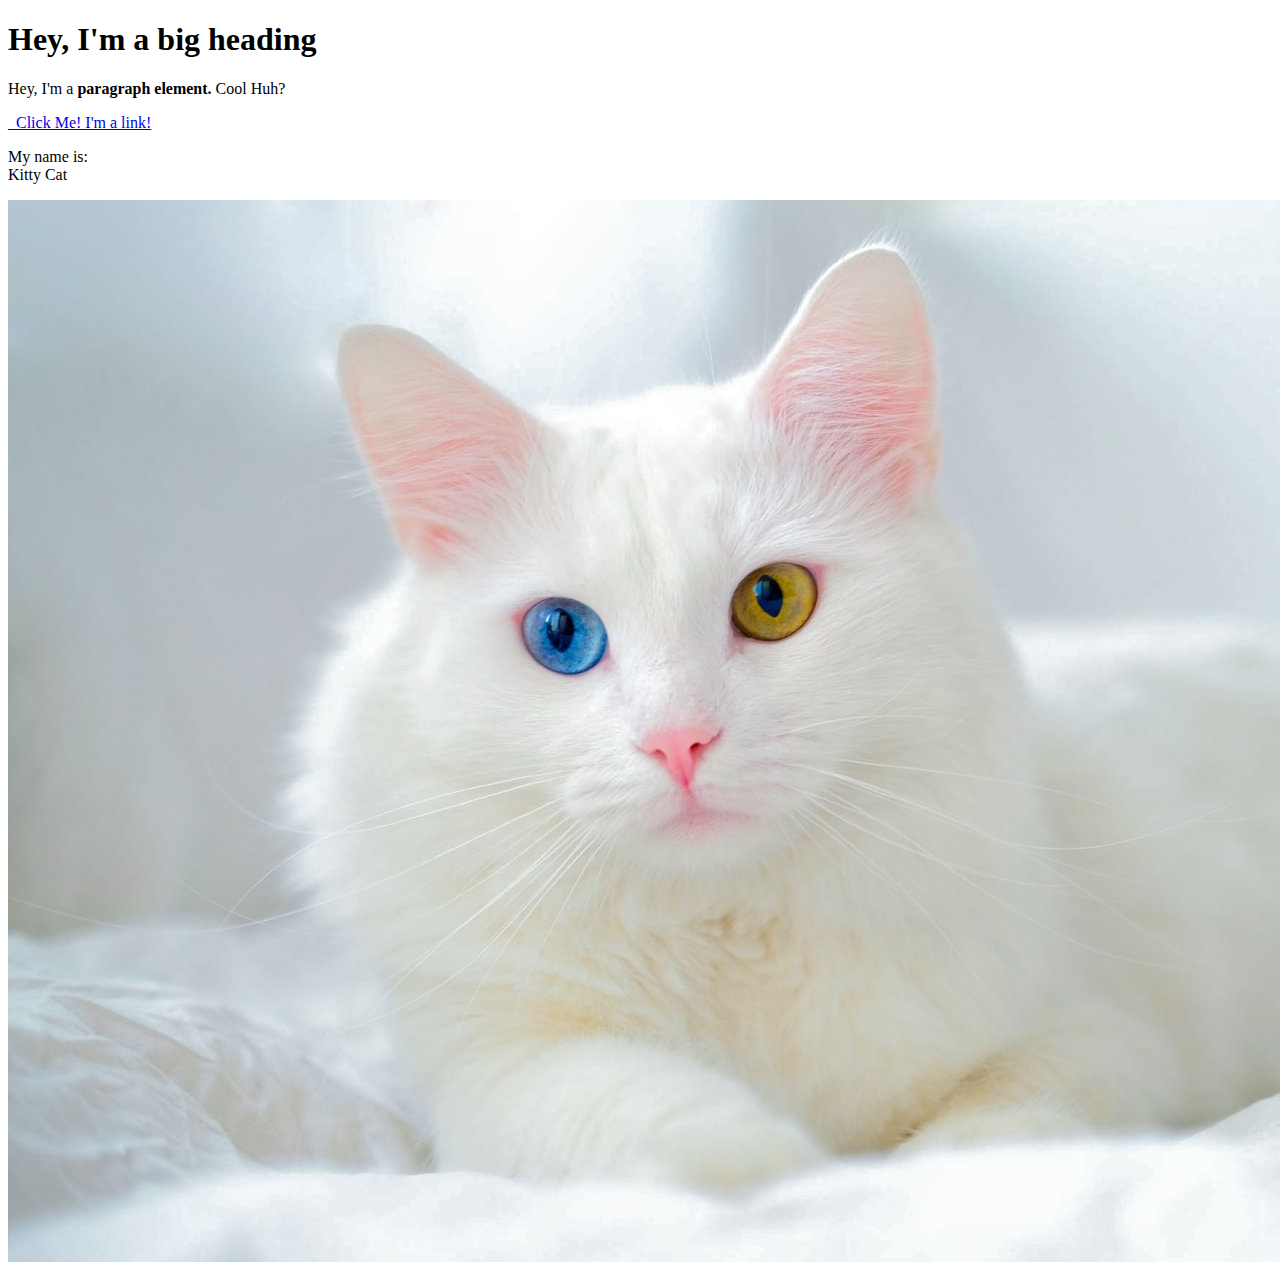
==== test.html @ 72779c01 "Added a cat image and a few more elements" ====
<!DOCTYPE html>
<html>
<head>
	<title>Test Page</title>
</head>
<body>
	<h1>Hey, I'm a big heading </h1>
	<p>Hey, I'm a <b>paragraph element.</b> Cool Huh?</p>
	<a href="https://google.com" target="_blank" title="Let's go to Google">_Click Me! I'm a link!</a>
	<p>My name is:<br>
	Kitty Cat</p>
	<img src="img/cat.jpeg">
</body>
</html>
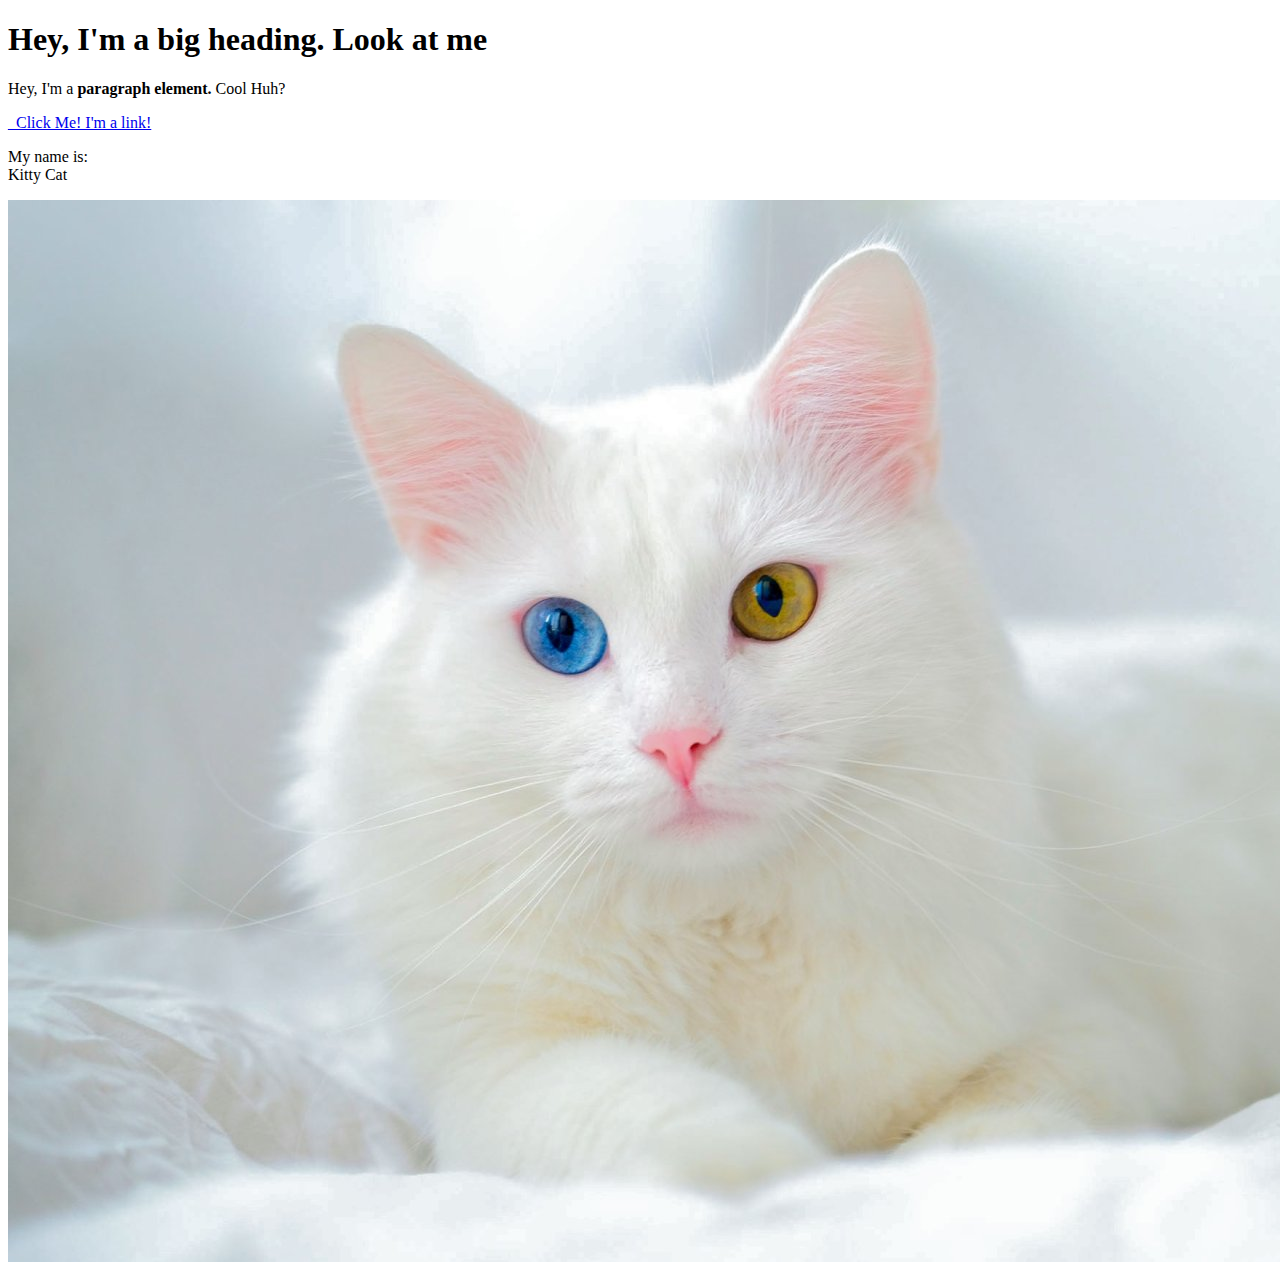
==== commit d0d2b125: "Update test.html" ====
--- a/test.html
+++ b/test.html
@@ -4,7 +4,7 @@
 	<title>Test Page</title>
 </head>
 <body>
-	<h1>Hey, I'm a big heading </h1>
+	<h1>Hey, I'm a big heading. Look at me</h1>
 	<p>Hey, I'm a <b>paragraph element.</b> Cool Huh?</p>
 	<a href="https://google.com" target="_blank" title="Let's go to Google">_Click Me! I'm a link!</a>
 	<p>My name is:<br>
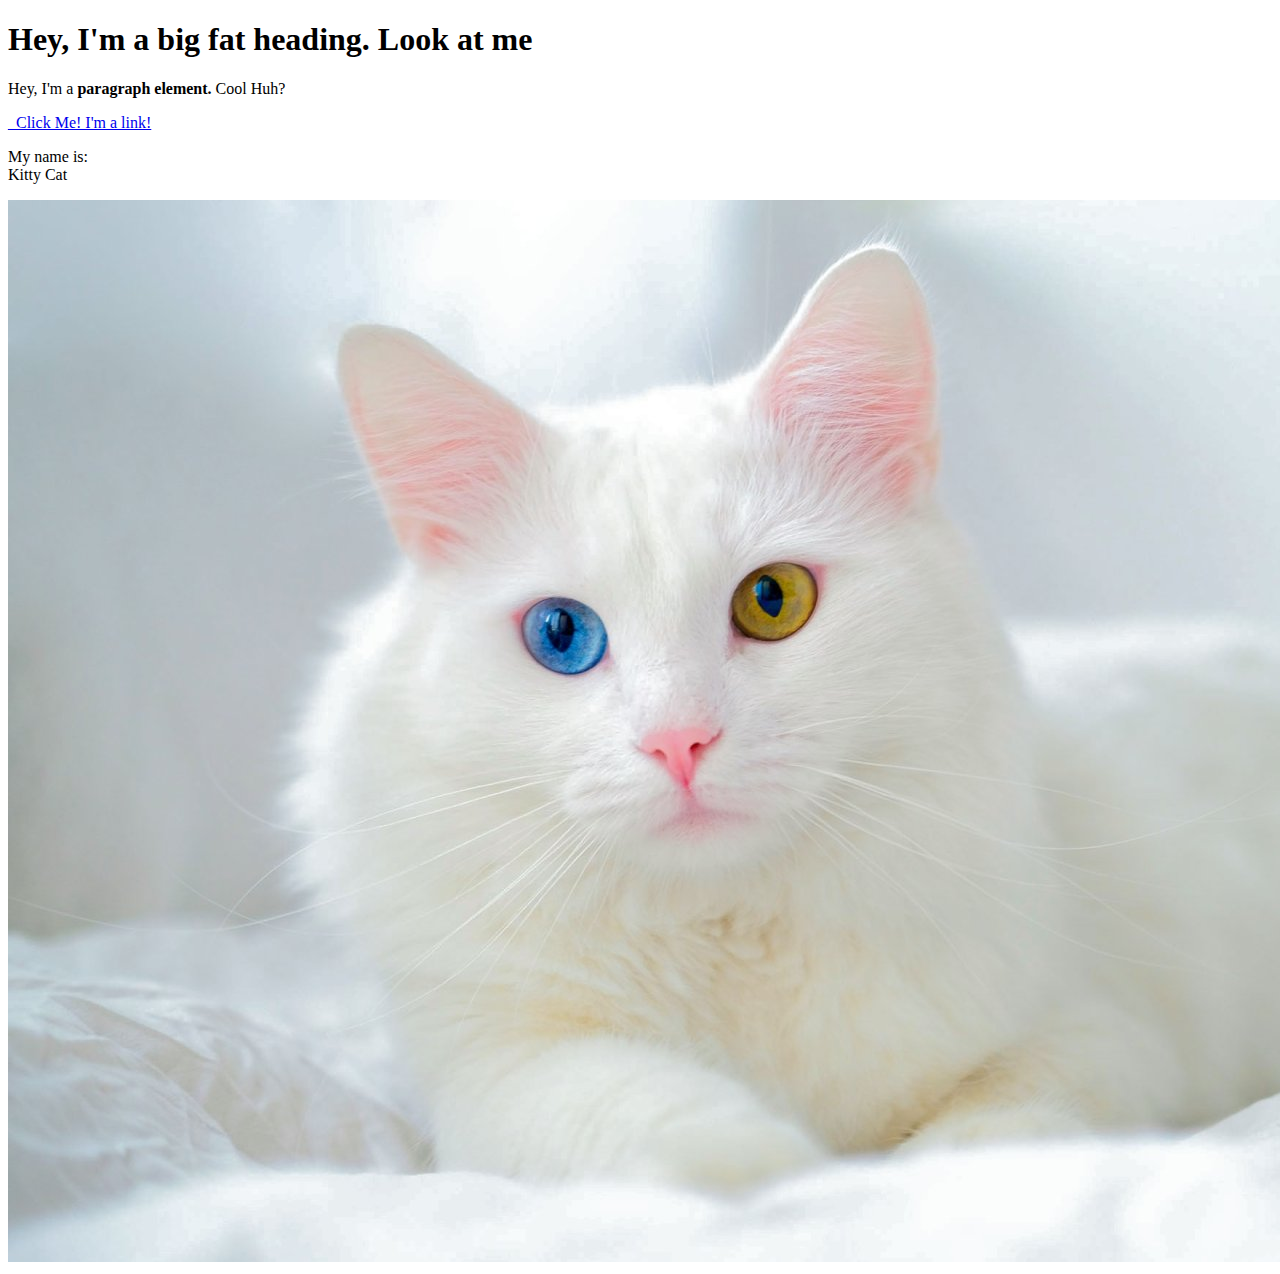
==== commit e4b214d9: "Update test.html" ====
--- a/test.html
+++ b/test.html
@@ -4,7 +4,7 @@
 	<title>Test Page</title>
 </head>
 <body>
-	<h1>Hey, I'm a big heading. Look at me</h1>
+	<h1>Hey, I'm a big fat heading. Look at me</h1>
 	<p>Hey, I'm a <b>paragraph element.</b> Cool Huh?</p>
 	<a href="https://google.com" target="_blank" title="Let's go to Google">_Click Me! I'm a link!</a>
 	<p>My name is:<br>
